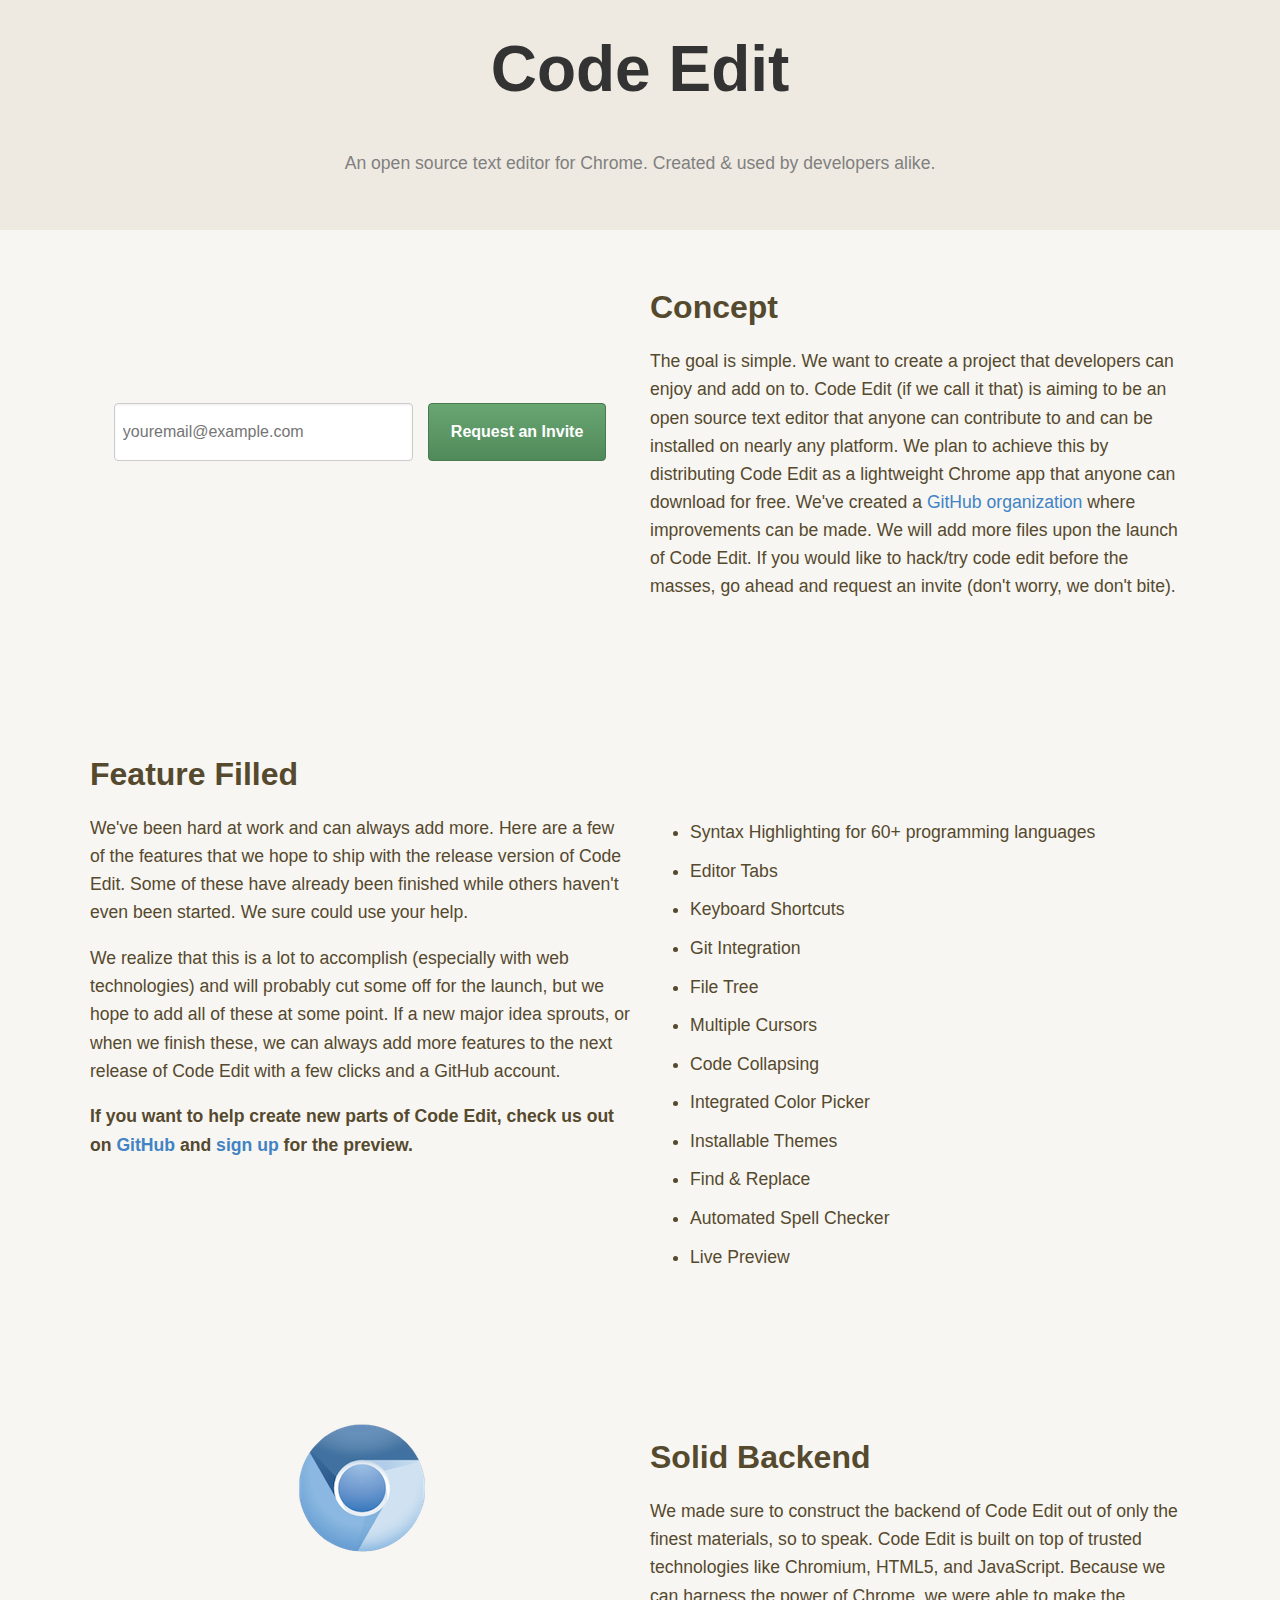
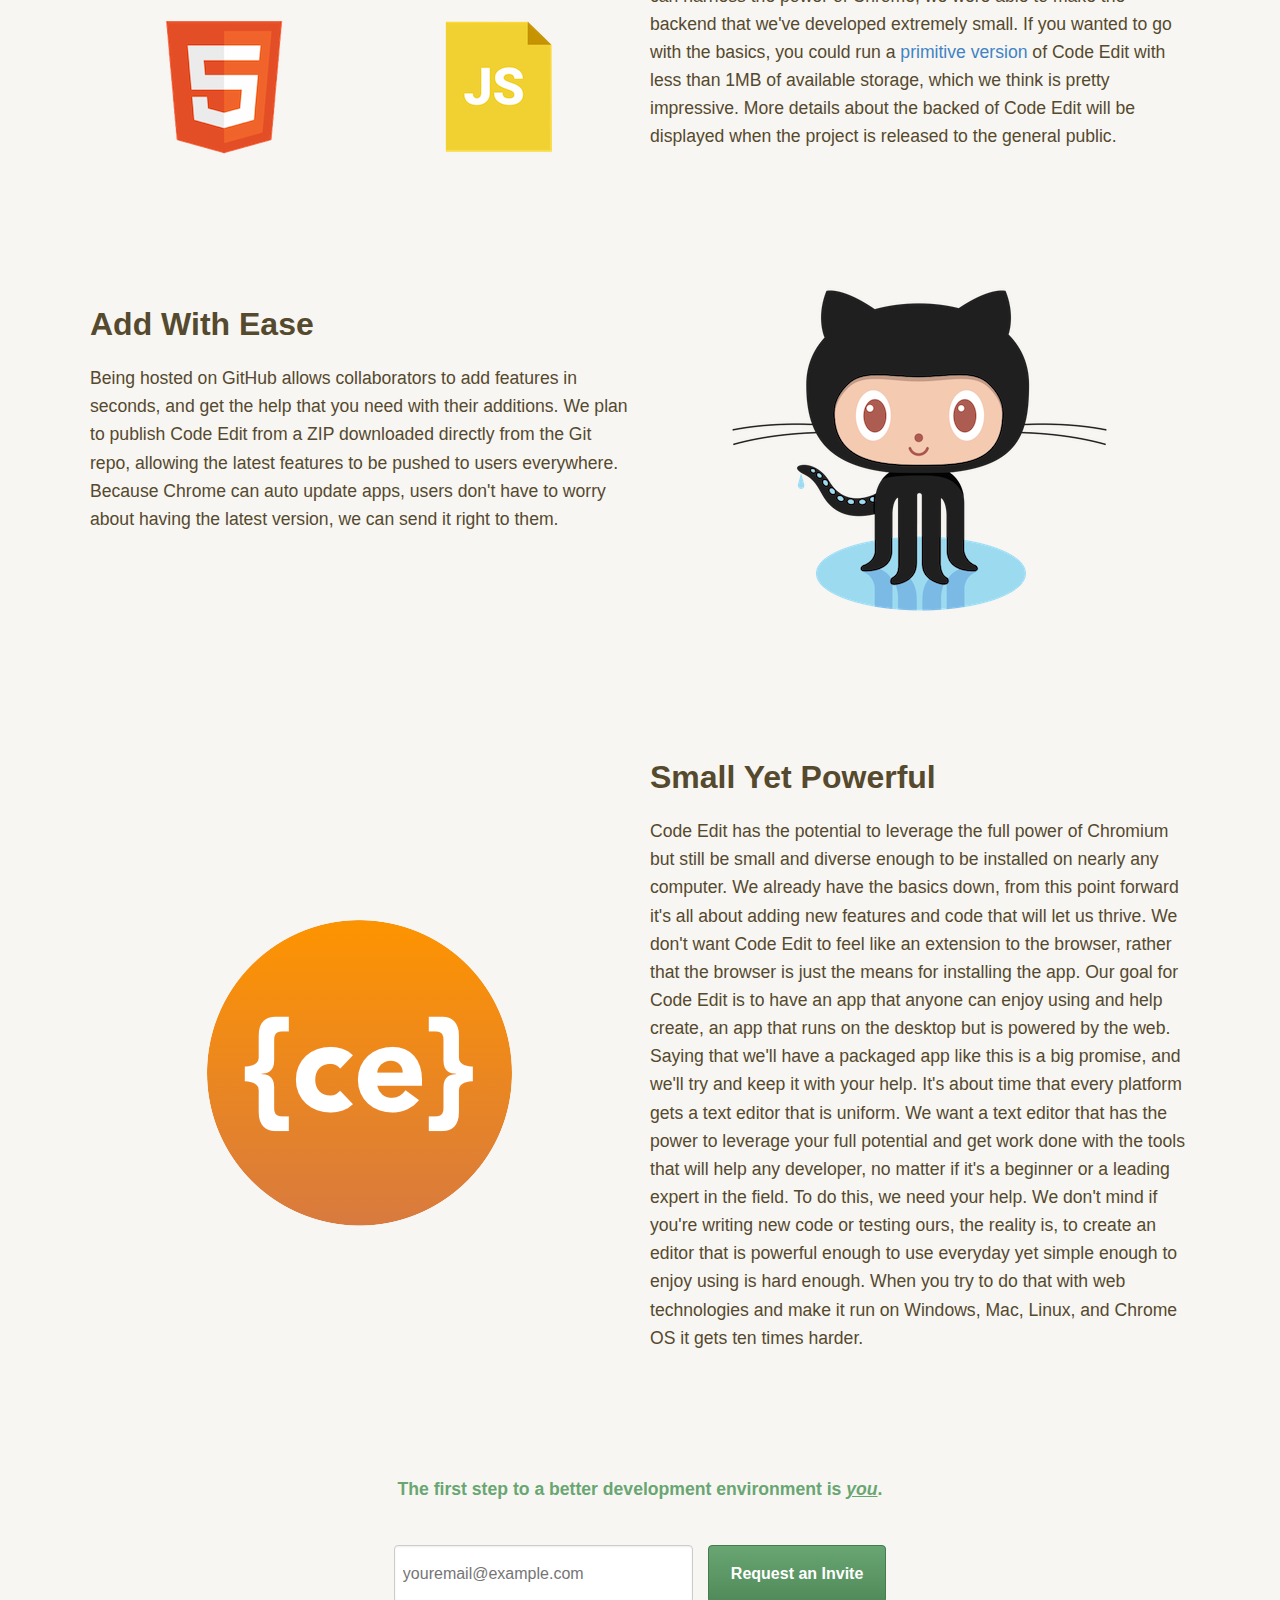
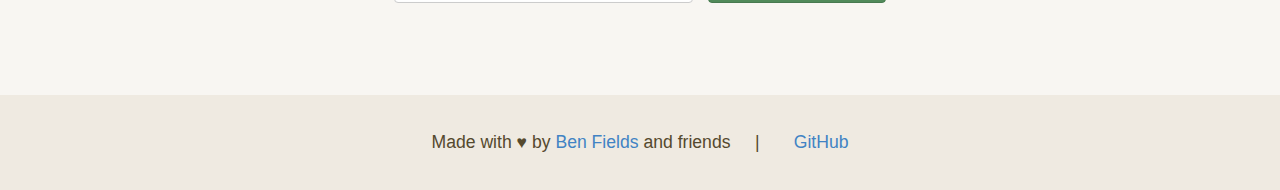
==== index.html @ 4af9ae23 "added home page" ====
<!DOCTYPE html>
<html>
<head>
  <title>Code Edit Preview</title>
  <link rel="stylesheet" type="text/css" href="css/main.css">
  <link rel="stylesheet" type="text/css" href="css/grid.css">
  <link rel="stylesheet" type="text/css" href="css/normalize.css">
  <script src="http://ajax.googleapis.com/ajax/libs/jquery/2.0.0/jquery.min.js"></script>
</head>
<body>
  <script>
  (function(i,s,o,g,r,a,m){i['GoogleAnalyticsObject']=r;i[r]=i[r]||function(){
  (i[r].q=i[r].q||[]).push(arguments)},i[r].l=1*new Date();a=s.createElement(o),
  m=s.getElementsByTagName(o)[0];a.async=1;a.src=g;m.parentNode.insertBefore(a,m)
  })(window,document,'script','//www.google-analytics.com/analytics.js','ga');

  ga('create', 'UA-42557789-13', 'codeedit.github.io');
  ga('send', 'pageview');

</script>
  <center>
    <div id="top"></div>
    <div class="header">
      <h1 class="headerOne">Code Edit</h1>
      <p class="tagText">An open source text editor for Chrome. Created &amp; used by developers alike.</p>
    </div>
  </center>
  <div class="grid grid-pad">
    <div class="col-1-2">
      <div class="content">
        <iframe src="invite/invite-form.html" width="100%" height="170em" style="border:none; margin-top: 7em;">
          <p>Hmmm... Your browser doesn't seem to support iframes. Go <a href="invite-form.html">here</a> to request an invite.</p>
        </iframe>
      </div>
    </div>
    <div class="col-1-2">
      <div class="content">
        <h1>Concept</h1>
        <p>The goal is simple. We want to create a project that developers can enjoy and add on to. Code Edit (if we call it that) is aiming to be an open source text editor that anyone can contribute to and can be installed on nearly any platform. We plan to achieve this by distributing Code Edit as a lightweight Chrome app that anyone can download for free. We've created a <a href="https://github.com/codeedit/">GitHub organization</a> where improvements can be made. We will add more files upon the launch of Code Edit. If you would like to hack/try code edit before the masses, go ahead and request an invite (don't worry, we don't bite).</p>
      </div>
    </div>
  </div>
  <hr class="hline">
  <div class="grid grid-pad">
    <div class="col-1-2">
      <div class="content">
        <h1>Feature Filled</h1> <!-- Feature Rich?? -->
        <p>We've been hard at work and can always add more. Here are a few of the features that we hope to ship with the release version of Code Edit. Some of these have already been finished while others haven't even been started. We sure could use your help. </p>

        <p>We realize that this is a lot to accomplish (especially with web technologies) and will probably cut some off for the launch, but we hope to add all of these at some point. If a new major idea sprouts, or when we finish these, we can always add more features to the next release of Code Edit with a few clicks and a GitHub account. </p>
        <p><b>If you want to help create new parts of Code Edit, check us out on <a href="https://github.com/codeedit">GitHub</a> and <a href="#top">sign up</a> for the preview.</b></p>
      </div>
    </div>
    <div class="col-1-2">
      <div class="content">
        <br><br><br><br>
        <ul>
          <li>Syntax Highlighting for 60+ programming languages</li>
          <li>Editor Tabs</li>
          <li>Keyboard Shortcuts</li>
          <li>Git Integration</li>
          <li>File Tree</li>
          <li>Multiple Cursors</li>
          <li>Code Collapsing</li>
          <li>Integrated Color Picker</li>
          <li>Installable Themes</li>
          <li>Find &amp; Replace</li>
          <li>Automated Spell Checker</li>
          <li>Live Preview</li>
        </ul>
      </div>
    </div>
  </div>
  <hr class="hline">
  <div class="grid grid-pad">
    <div class="col-1-2">
      <div class="content">
        <center>
          <img src="img/backend.png" alt="Solid Technologies" class="showNoneMobile">
        </center>
      </div>
    </div>
    <div class="col-1-2">
      <div class="content">
        <h1>Solid Backend</h1>
        <p>We made sure to construct the backend of Code Edit out of only the finest materials, so to speak. Code Edit is built on top of trusted technologies like Chromium, HTML5, and JavaScript. Because we can harness the power of Chrome, we were able to make the backend that we've developed extremely small. If you wanted to go with the basics, you could run a <a href="https://github.com/codeedit/dirt/">primitive version</a> of Code Edit with less than 1MB of available storage, which we think is pretty impressive. More details about the backed of Code Edit will be displayed when the project is released to the general public.</p>
      </div>
    </div>
  </div>
  <hr class="hline">
<div class="grid grid-pad">
  <div class="col-1-2">
    <div class="content">
      <h1>Add With Ease</h1>
      <p>Being hosted on GitHub allows collaborators to add features in seconds, and get the help that you need with their additions. We plan to publish Code Edit from a ZIP downloaded directly from the Git repo, allowing the latest features to be pushed to users everywhere. Because Chrome can auto update apps, users don't have to worry about having the latest version, we can send it right to them.</p>
    </div>
  </div>
  <div class="col-1-2">
    <div class="content">
      <center>
        <img src="img/Octocat.png" alt="GitHub's Octocat Logo" class="showNoneMobile">
      </center>
    </div>
  </div>
</div>
<hr class="hline">
<div class="grid grid-pad">
  <div class="col-1-2">
    <div class="content">
      <center>
        <img src="img/file_edit.png" alt="Code Edit Logo" class="showNoneMobile" style="padding-top: 11em;">
      </center>
    </div>
  </div>
  <div class="col-1-2">
    <div class="content">
      <h1>Small Yet Powerful</h1>
      <p>Code Edit has the potential to leverage the full power of Chromium but still be small and diverse enough to be installed on nearly any computer. We already have the basics down, from this point forward it's all about adding new features and code that will let us thrive. We don't want Code Edit to feel like an extension to the browser, rather that the browser is just the means for installing the app. Our goal for Code Edit is to have an app that anyone can enjoy using and help create, an app that runs on the desktop but is powered by the web. Saying that we'll have a packaged app like this is a big promise, and we'll try and keep it with your help. It's about time that every platform gets a text editor that is uniform. We want a text editor that has the power to leverage your full potential and get work done with the tools that will help any developer, no matter if it's a beginner or a leading expert in the field. To do this, we need your help.  We don't mind if you're writing new code or testing ours, the reality is, to create an editor that is powerful enough to use everyday yet simple enough to enjoy using is hard enough. When you try to do that with web technologies and make it run on Windows, Mac, Linux, and Chrome OS it gets ten times harder.</p>
    </div>
  </div>
</div>
<hr class="hline">
<center>
  <p style="color: #68a672;"><b>The first step to a better development environment is <u><i>you</i></u>.</b></p>
  <iframe src="invite/invite-form.html" width="100%" height="170em" style="border:none;">
    <p>Hmmm... Your browser doesn't seem to support iframes. Go <a href="invite-form.html">here</a> to request an invite.</p>
  </iframe>
</center>
<div class="footer">
  <center>
    <p>Made with &hearts; by <a href="http://ben-fields.com/">Ben Fields</a> and friends &nbsp;  &nbsp; |  &nbsp;  &nbsp; &nbsp;  <a href="https://github.com/codeedit/">GitHub</a></p>
  </center>
</div>
<script type="text/javascript">
      $(document).ready(function(){
  $('a[href^="#"]').on('click',function (e) {
      e.preventDefault();

      var target = this.hash,
      $target = $(target);

      $('html, body').stop().animate({
          'scrollTop': $target.offset().top
      }, 900, 'swing', function () {
          window.location.hash = target;
      });
  });
});

$(document).ready(function(){
    $('img').on('dragstart', function(){
        return false;
    });
});
    </script>
</body>
</html>
---- css/main.css ----
@import url(http://fonts.googleapis.com/css?family=Scada:400,700);

body {
  font-family: "Helvetica Neue", Helvetica, arial, 'Lucida Grande', sans-serif, 'Scada';
  background:#f8f6f2;
  color: #55492e;
}
a{
  color: #4183c4;
  text-decoration: none;
}
a:hover,
a:focus {
  text-decoration: underline;
}
a:active {
  color: #3269a0;
  text-decoration: underline;
}
.headerOne {
  font-size: 4em;
  color: #333333; /* #0099cc */
  margin-top: 0;
  padding-top: .5em;
}
.tagText {
  color: #808080;
  padding-bottom: 3em;
}
.header {
  background: #efeae1;
}
.h1 {
  font-size: 40px;
  font-weight: 300;
}
p {
  line-height: 1.6;
  font-size: 1.1em;
  display: block;
  -webkit-margin-before: 1em;
  -webkit-margin-after: 1em;
  -webkit-margin-start: 0px;
  -webkit-margin-end: 0px;
}
li {
  padding-bottom: 1em;
  font-size: 1.1em;
}
hr.hline {
    border: 0;
    height: 5em;
    background: transparent;
    width: 90%;
}
.footer {
  background: #efeae1;
  padding: 1em;
}
.arrow-up {
	width: 0;
	height: 0;
	border-left: .1em solid transparent;
	border-right: .1em solid transparent;

	border-bottom: .1em solid #66595c;
}
a.topLink {
  text-decoration:none;
  color: #66595c;
}
---- css/grid.css ----
*, *:after, *:before {
	-webkit-box-sizing: border-box;
	-moz-box-sizing: border-box;
	box-sizing: border-box;
}

body {
	margin: 0px;
}

[class*='col-'] {
	float: left;
	padding-right: 20px;
}

[class*='col-']:last-of-type {
	padding-right: 0px;
}

.grid {
	width: 100%;
	max-width: 1140px;
	min-width: 755px;
	margin: 0 auto;
	overflow: hidden;
}

.grid:after {
	content: "";
	display: table;
	clear: both;
}

.grid-pad {
	padding: 20px 0 0px 20px;
}

.grid-pad > [class*='col-']:last-of-type {
	padding-right: 20px;
}

.push-right {
	float: right;
}

/* Content Columns */

.col-1-1 {
	width: 100%;
}
.col-2-3, .col-8-12 {
	width: 66.66%;
}

.col-1-2, .col-6-12 {
	width: 50%;
}

.col-1-3, .col-4-12 {
	width: 33.33%;
}

.col-1-4, .col-3-12 {
	width: 25%;
}

.col-1-5 {
	width: 20%;
}

.col-1-6, .col-2-12 {
	width: 16.667%;
}

.col-1-7 {
	width: 14.28%;
}

.col-1-8 {
	width: 12.5%;
}

.col-1-9 {
	width: 11.1%;
}

.col-1-10 {
	width: 10%;
}

.col-1-11 {
	width: 9.09%;
}

.col-1-12 {
	width: 8.33%
}

/* Layout Columns */

.col-11-12 {
	width: 91.66%
}

.col-10-12 {
	width: 83.333%;
}

.col-9-12 {
	width: 75%;
}

.col-5-12 {
	width: 41.66%;
}

.col-7-12 {
	width: 58.33%
}

@media handheld, only screen and (max-width: 767px) {


	.grid {
		width: 100%;
		min-width: 0;
		margin-left: 0px;
		margin-right: 0px;
		padding-left: 0px;
		padding-right: 0px;
	}

	[class*='col-'] {
		width: auto;
		float: none;
		margin-left: 0px;
		margin-right: 0px;
		margin-top: 10px;
		margin-bottom: 10px;
		padding-left: 20px;
		padding-right: 20px;
	}
	img.showNoneMobile {
		display: none;
	}
}
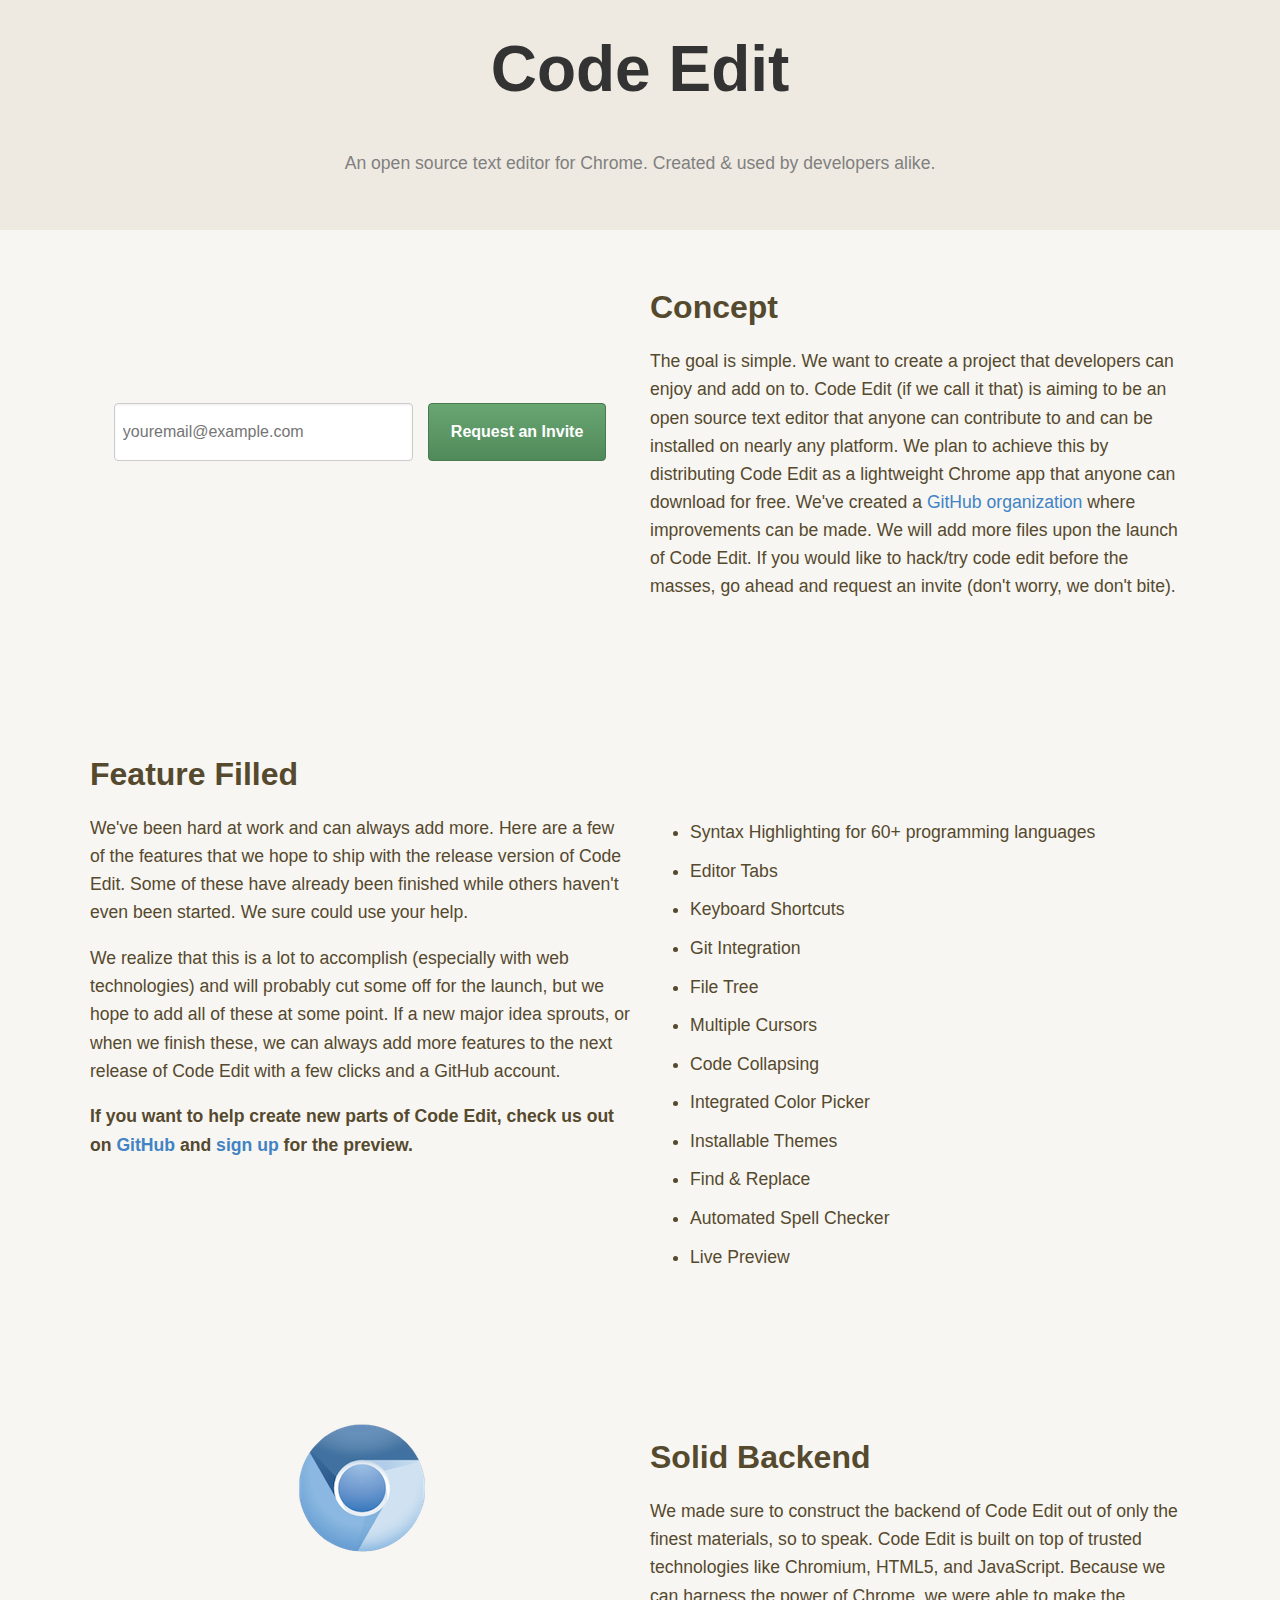
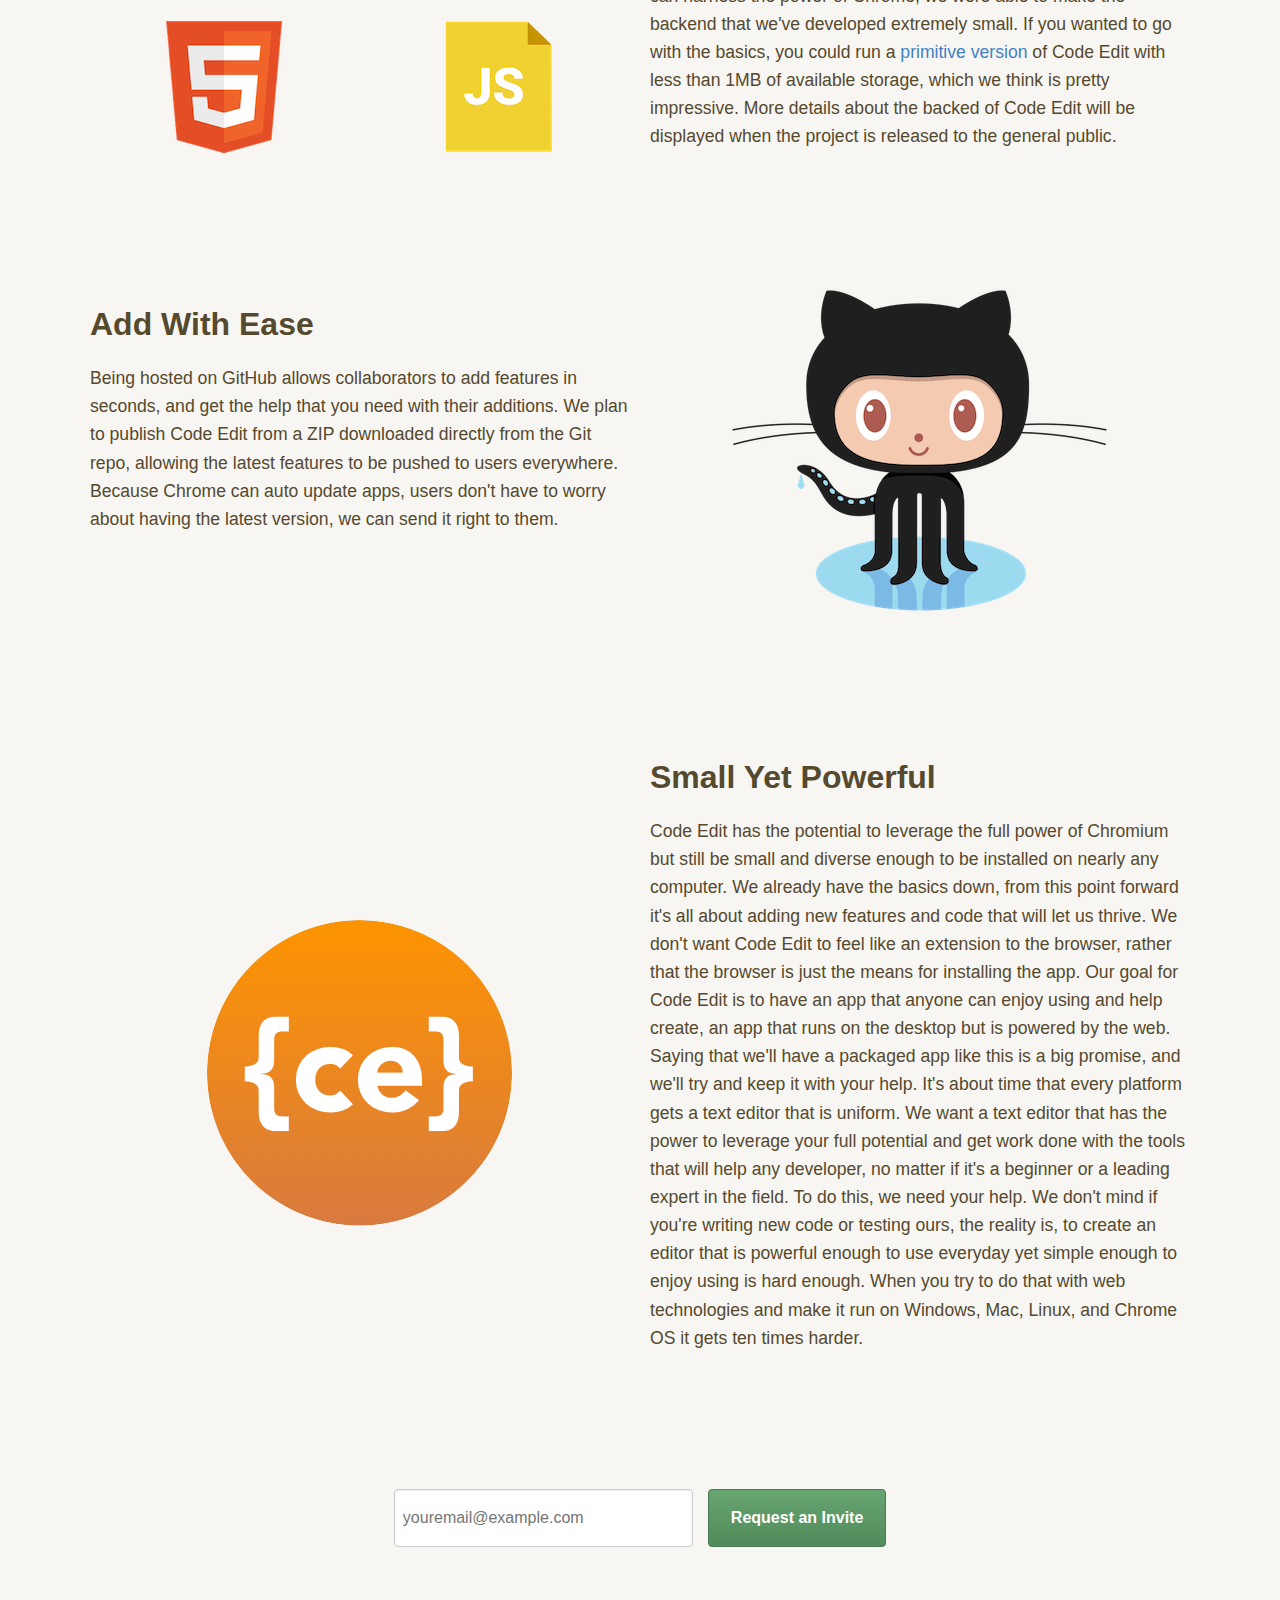
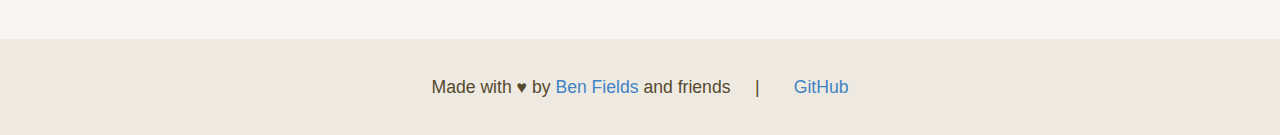
==== commit a50b62d5: "updated" ====
--- a/index.html
+++ b/index.html
@@ -121,7 +121,6 @@
 </div>
 <hr class="hline">
 <center>
-  <p style="color: #68a672;"><b>The first step to a better development environment is <u><i>you</i></u>.</b></p>
   <iframe src="invite/invite-form.html" width="100%" height="170em" style="border:none;">
     <p>Hmmm... Your browser doesn't seem to support iframes. Go <a href="invite-form.html">here</a> to request an invite.</p>
   </iframe>
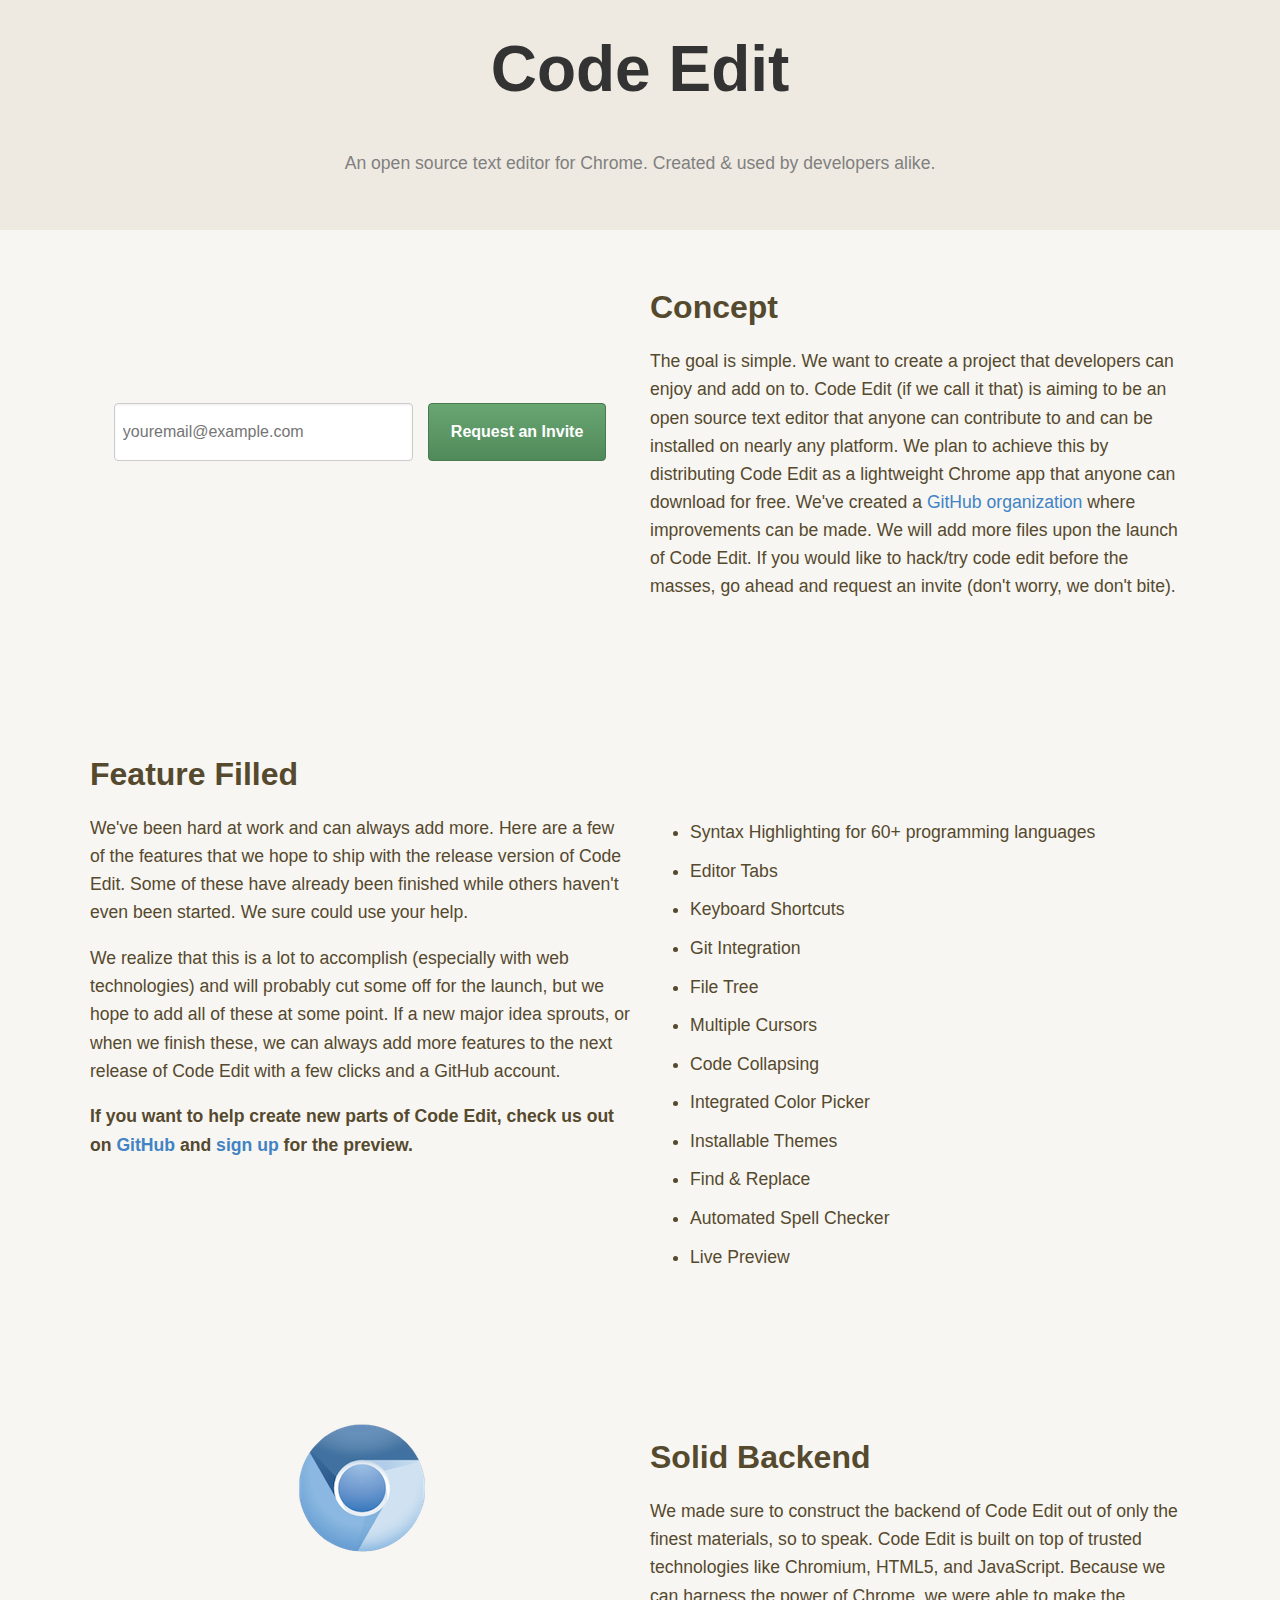
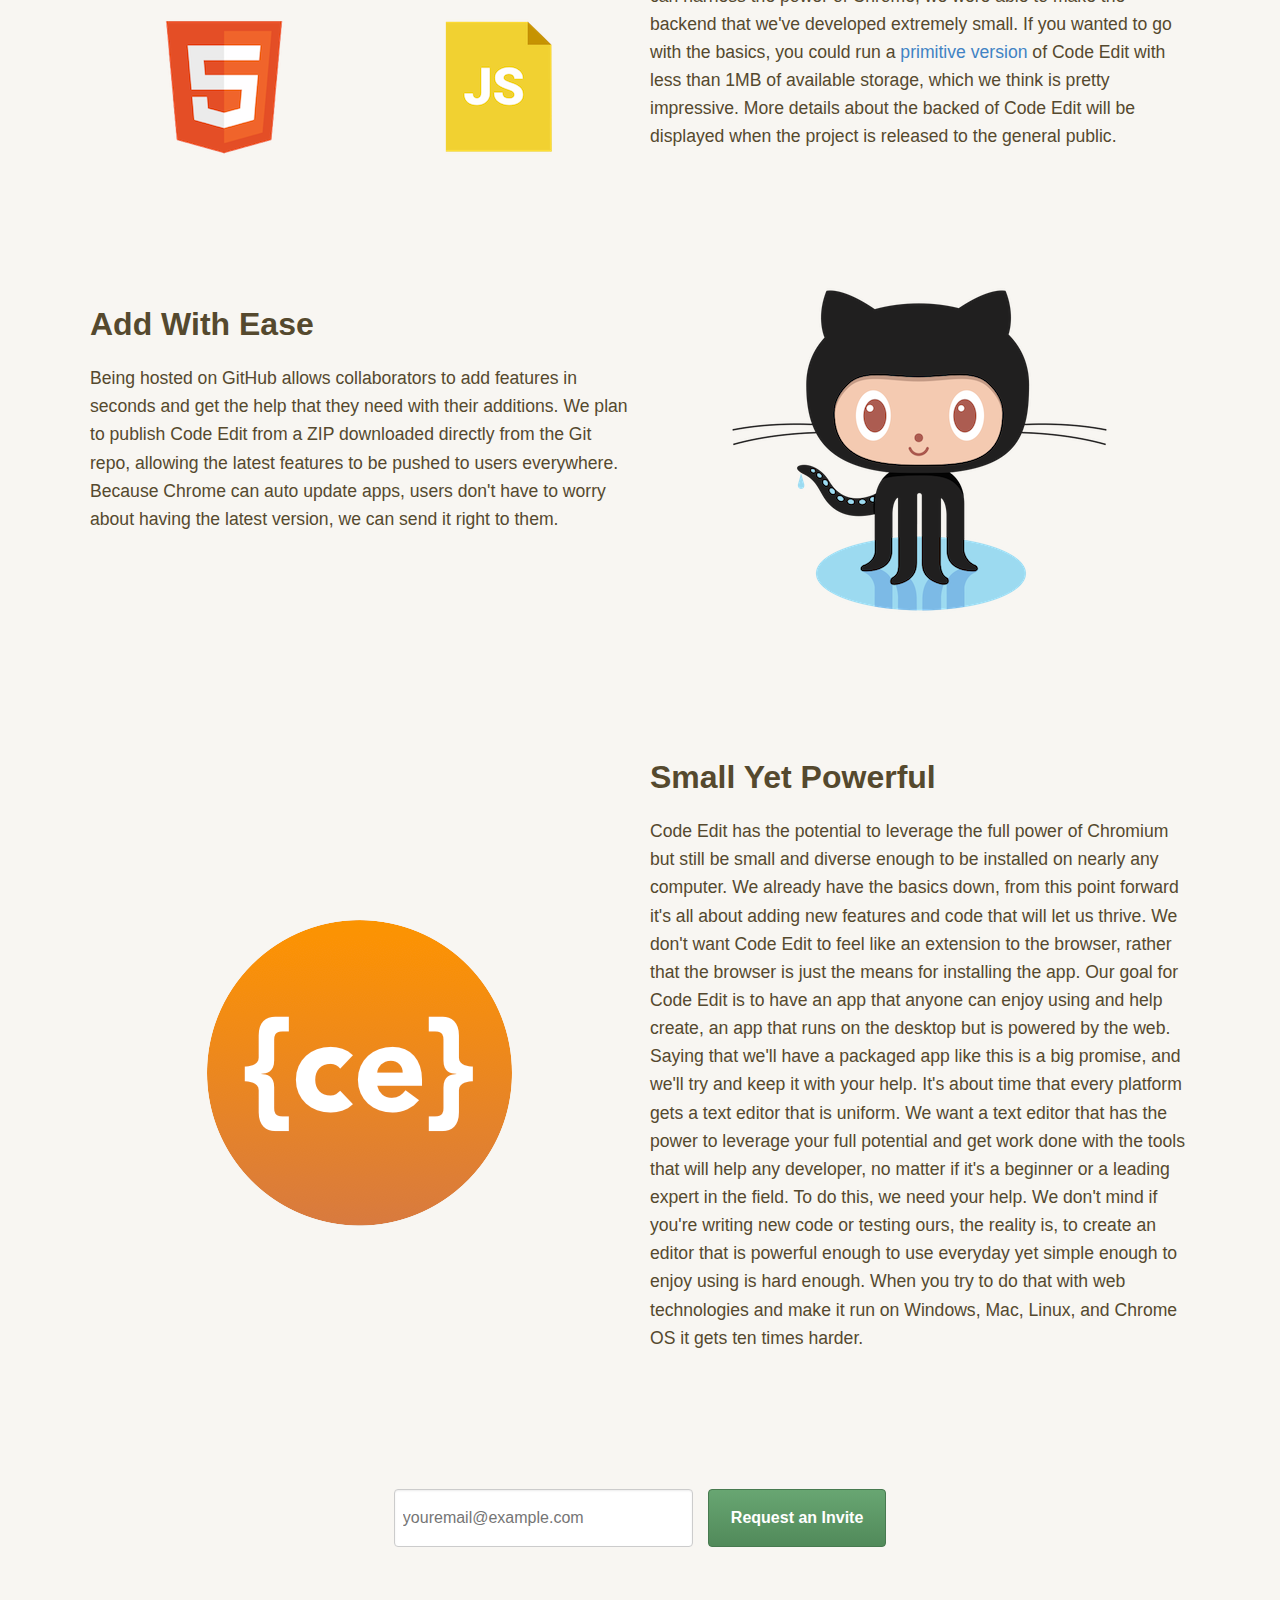
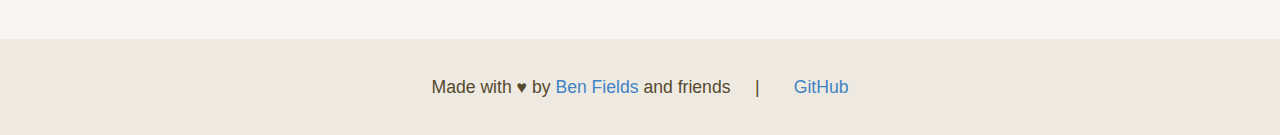
==== commit 1872fa96: "grammar" ====
--- a/index.html
+++ b/index.html
@@ -1,7 +1,7 @@
 <!DOCTYPE html>
 <html>
 <head>
-  <title>Code Edit Preview</title>
+  <title>Code Edit</title>
   <link rel="stylesheet" type="text/css" href="css/main.css">
   <link rel="stylesheet" type="text/css" href="css/grid.css">
   <link rel="stylesheet" type="text/css" href="css/normalize.css">
@@ -92,7 +92,7 @@
   <div class="col-1-2">
     <div class="content">
       <h1>Add With Ease</h1>
-      <p>Being hosted on GitHub allows collaborators to add features in seconds, and get the help that you need with their additions. We plan to publish Code Edit from a ZIP downloaded directly from the Git repo, allowing the latest features to be pushed to users everywhere. Because Chrome can auto update apps, users don't have to worry about having the latest version, we can send it right to them.</p>
+      <p>Being hosted on GitHub allows collaborators to add features in seconds and get the help that they need with their additions. We plan to publish Code Edit from a ZIP downloaded directly from the Git repo, allowing the latest features to be pushed to users everywhere. Because Chrome can auto update apps, users don't have to worry about having the latest version, we can send it right to them.</p>
     </div>
   </div>
   <div class="col-1-2">
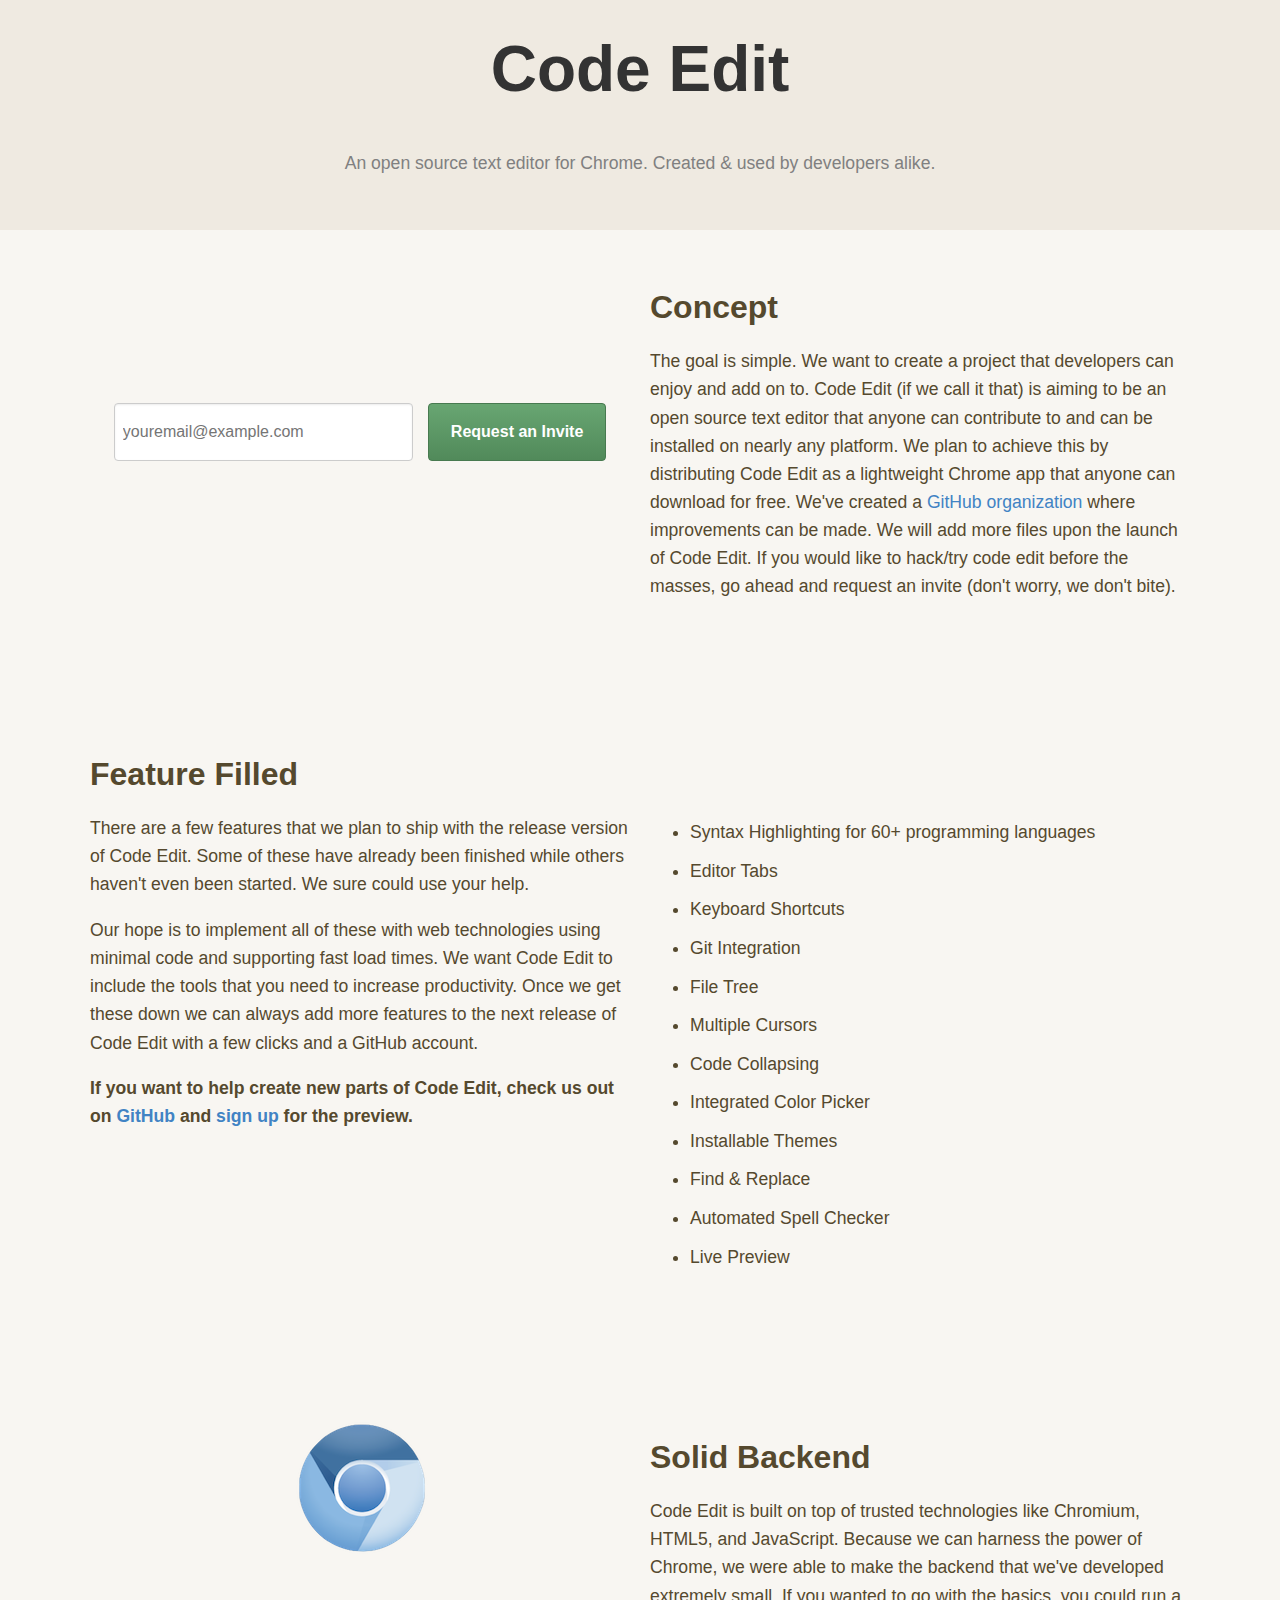
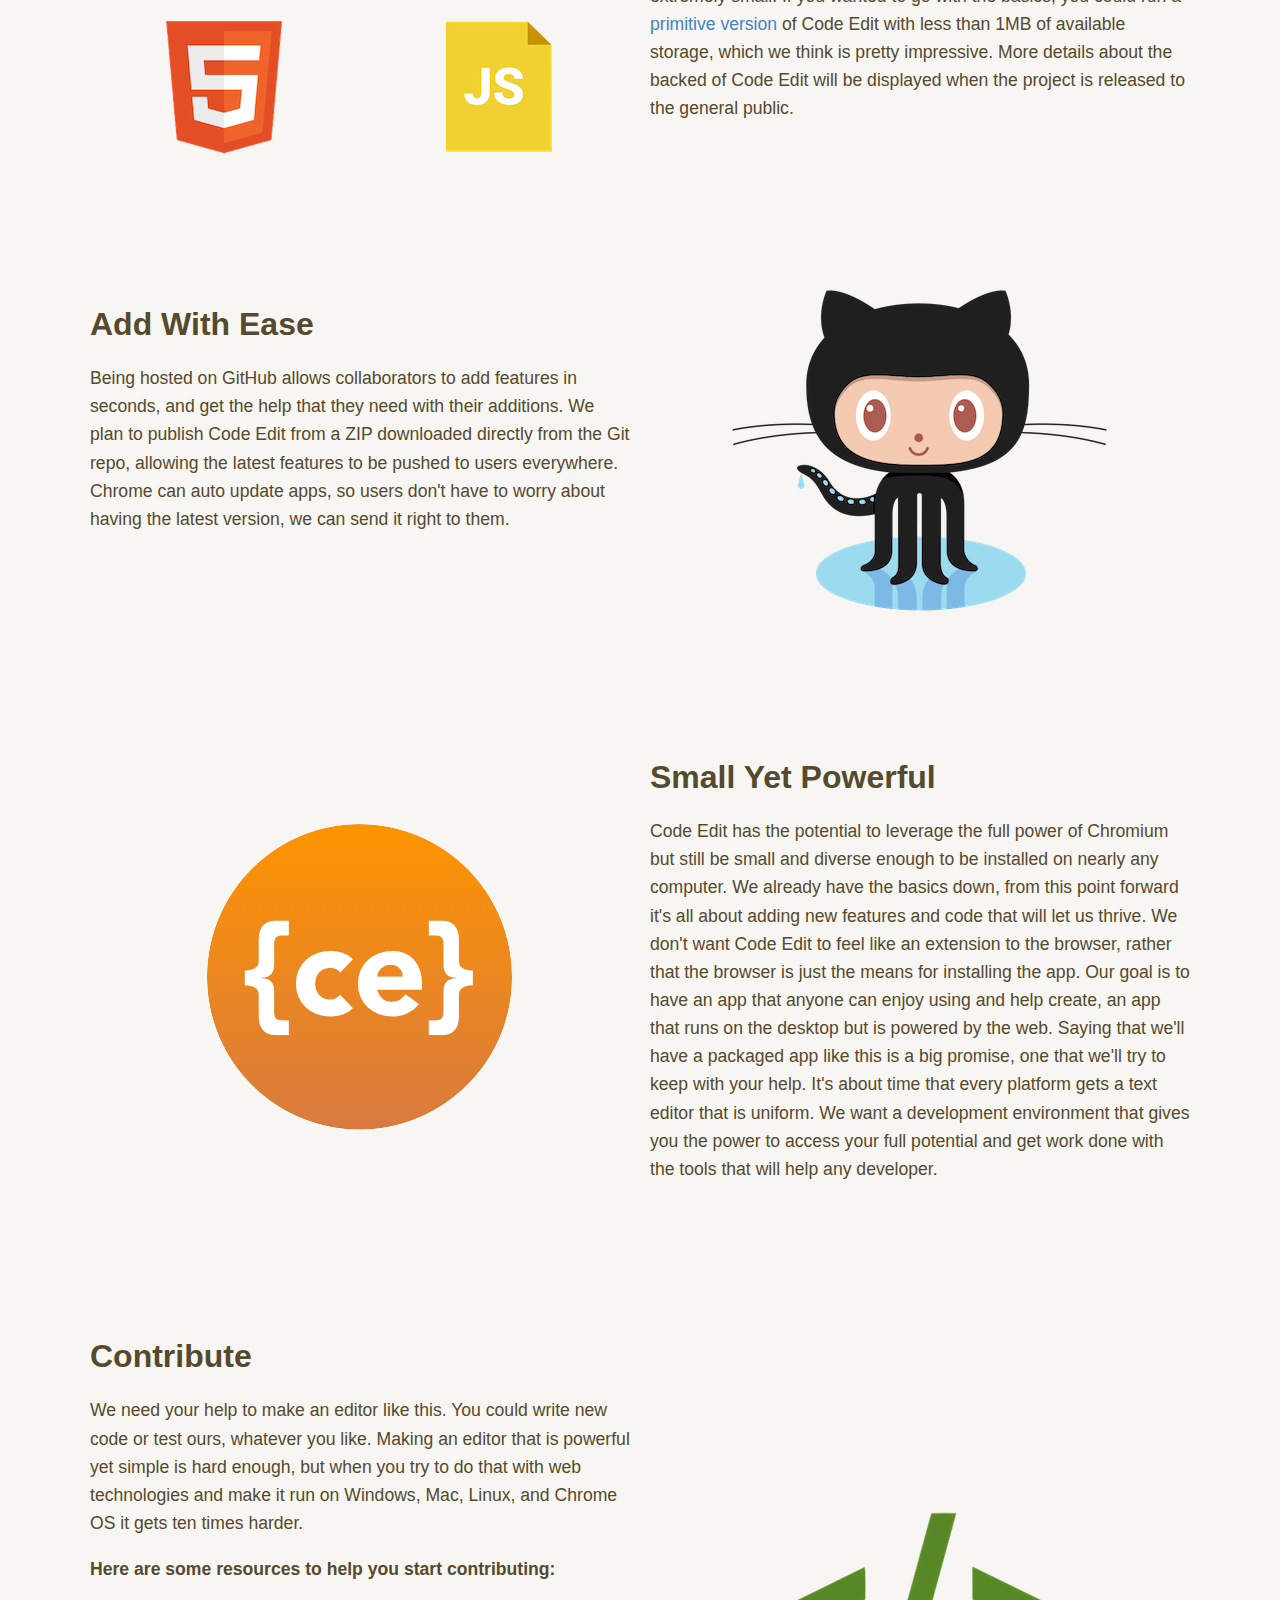
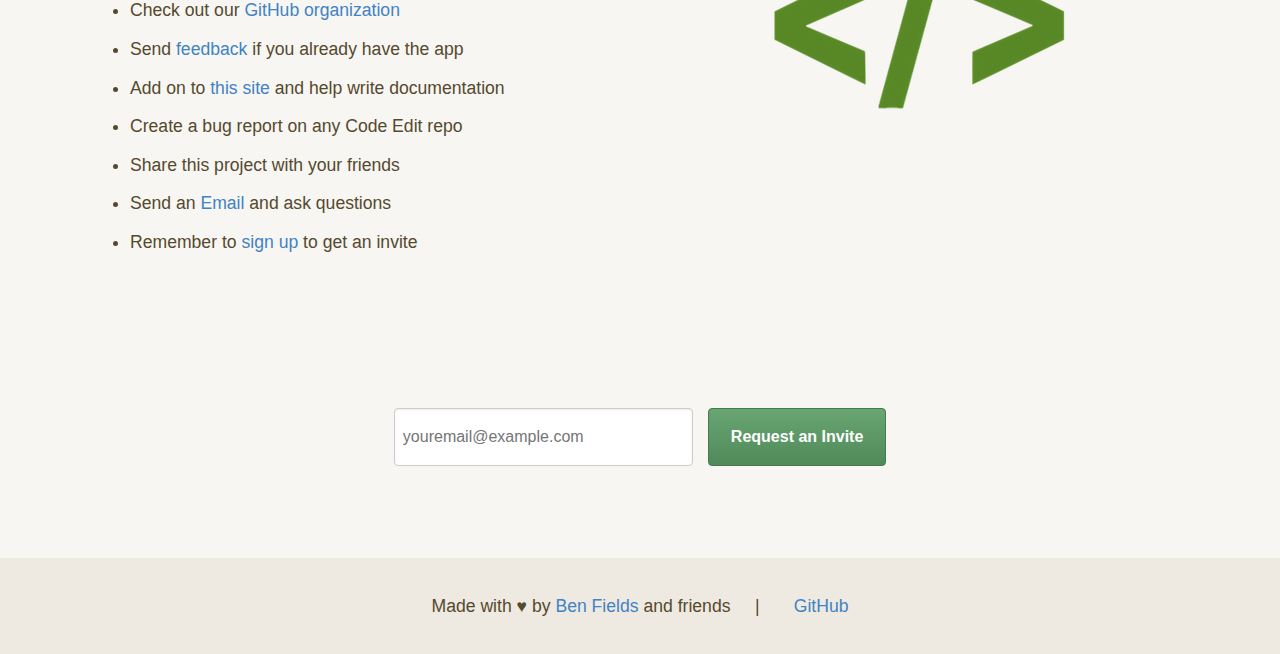
==== commit 09f8e679: "added contributing" ====
--- a/index.html
+++ b/index.html
@@ -45,9 +45,9 @@
     <div class="col-1-2">
       <div class="content">
         <h1>Feature Filled</h1> <!-- Feature Rich?? -->
-        <p>We've been hard at work and can always add more. Here are a few of the features that we hope to ship with the release version of Code Edit. Some of these have already been finished while others haven't even been started. We sure could use your help. </p>
+        <p>There are a few features that we plan to ship with the release version of Code Edit. Some of these have already been finished while others haven't even been started. We sure could use your help. </p>
 
-        <p>We realize that this is a lot to accomplish (especially with web technologies) and will probably cut some off for the launch, but we hope to add all of these at some point. If a new major idea sprouts, or when we finish these, we can always add more features to the next release of Code Edit with a few clicks and a GitHub account. </p>
+        <p>Our hope is to implement all of these with web technologies using minimal code and supporting fast load times. We want Code Edit to include the tools that you need to increase productivity. Once we get these down we can always add more features to the next release of Code Edit with a few clicks and a GitHub account. </p>
         <p><b>If you want to help create new parts of Code Edit, check us out on <a href="https://github.com/codeedit">GitHub</a> and <a href="#top">sign up</a> for the preview.</b></p>
       </div>
     </div>
@@ -83,7 +83,7 @@
     <div class="col-1-2">
       <div class="content">
         <h1>Solid Backend</h1>
-        <p>We made sure to construct the backend of Code Edit out of only the finest materials, so to speak. Code Edit is built on top of trusted technologies like Chromium, HTML5, and JavaScript. Because we can harness the power of Chrome, we were able to make the backend that we've developed extremely small. If you wanted to go with the basics, you could run a <a href="https://github.com/codeedit/dirt/">primitive version</a> of Code Edit with less than 1MB of available storage, which we think is pretty impressive. More details about the backed of Code Edit will be displayed when the project is released to the general public.</p>
+        <p>Code Edit is built on top of trusted technologies like Chromium, HTML5, and JavaScript. Because we can harness the power of Chrome, we were able to make the backend that we've developed extremely small. If you wanted to go with the basics, you could run a <a href="https://github.com/codeedit/dirt/">primitive version</a> of Code Edit with less than 1MB of available storage, which we think is pretty impressive. More details about the backed of Code Edit will be displayed when the project is released to the general public.</p>
       </div>
     </div>
   </div>
@@ -92,7 +92,7 @@
   <div class="col-1-2">
     <div class="content">
       <h1>Add With Ease</h1>
-      <p>Being hosted on GitHub allows collaborators to add features in seconds and get the help that they need with their additions. We plan to publish Code Edit from a ZIP downloaded directly from the Git repo, allowing the latest features to be pushed to users everywhere. Because Chrome can auto update apps, users don't have to worry about having the latest version, we can send it right to them.</p>
+      <p>Being hosted on GitHub allows collaborators to add features in seconds, and get the help that they need with their additions. We plan to publish Code Edit from a ZIP downloaded directly from the Git repo, allowing the latest features to be pushed to users everywhere. Chrome can auto update apps, so users don't have to worry about having the latest version, we can send it right to them.</p>
     </div>
   </div>
   <div class="col-1-2">
@@ -108,17 +108,52 @@
   <div class="col-1-2">
     <div class="content">
       <center>
-        <img src="img/file_edit.png" alt="Code Edit Logo" class="showNoneMobile" style="padding-top: 11em;">
+        <img src="img/file_edit.png" alt="Code Edit Logo" class="showNoneMobile" style="padding-top: 5em;">
       </center>
     </div>
   </div>
   <div class="col-1-2">
     <div class="content">
       <h1>Small Yet Powerful</h1>
-      <p>Code Edit has the potential to leverage the full power of Chromium but still be small and diverse enough to be installed on nearly any computer. We already have the basics down, from this point forward it's all about adding new features and code that will let us thrive. We don't want Code Edit to feel like an extension to the browser, rather that the browser is just the means for installing the app. Our goal for Code Edit is to have an app that anyone can enjoy using and help create, an app that runs on the desktop but is powered by the web. Saying that we'll have a packaged app like this is a big promise, and we'll try and keep it with your help. It's about time that every platform gets a text editor that is uniform. We want a text editor that has the power to leverage your full potential and get work done with the tools that will help any developer, no matter if it's a beginner or a leading expert in the field. To do this, we need your help.  We don't mind if you're writing new code or testing ours, the reality is, to create an editor that is powerful enough to use everyday yet simple enough to enjoy using is hard enough. When you try to do that with web technologies and make it run on Windows, Mac, Linux, and Chrome OS it gets ten times harder.</p>
+      <p>Code Edit has the potential to leverage the full power of Chromium but still be small and diverse enough to be installed on nearly any computer. We already have the basics down, from this point forward it's all about adding new features and code that will let us thrive. We don't want Code Edit to feel like an extension to the browser, rather that the browser is just the means for installing the app. Our goal is to have an app that anyone can enjoy using and help create, an app that runs on the desktop but is powered by the web. Saying that we'll have a packaged app like this is a big promise, one that we'll try to keep with your help. It's about time that every platform gets a text editor that is uniform. We want a development environment that gives you the power to access your full potential and get work done with the tools that will help any developer.</p>
     </div>
   </div>
 </div>
+<hr class="hline">
+<div class="grid grid-pad">
+  <div class="col-1-2">
+    <div class="content">
+      <h1>Contribute</h1>
+      <p>We need your help to make an editor like this.  You could write new code or test ours, whatever you like. Making an editor that is powerful yet simple is hard enough, but when you try to do that with web technologies and make it run on Windows, Mac, Linux, and Chrome OS it gets ten times harder.</p>
+      <p><b>Here are some resources to help you start contributing:</b></p>
+      <p>
+      <ul>
+        <li>Check out our <a href="https://github.com/codeedit/">GitHub organization</a></li>
+        <li>Send <a href="http://codeedit.github.io/feedback">feedback</a> if you already have the app</li>
+        <li>Add on to <a href="https://github.com/codeedit/codeedit.github.io/">this site</a> and help write documentation</li>
+        <li>Create a bug report on any Code Edit repo</li>
+        <li>Share this project with your friends</li>
+        <li>Send an <a href="mailto:benfields01@gmail.com">Email</a> and ask questions</li>
+        <li>Remember to <a href="#top">sign up</a> to get an invite</li>
+      </ul>
+      </p>
+    </div>
+  </div>
+  <div class="col-1-2">
+    <div class="content">
+      <center>
+        <img src="img/code.png" alt="Let's Code!" class="showNoneMobile" style="padding-top: 11em;">
+      </center>
+    </div>
+  </div>
+</div>
+
+
+
+
+
+<!-- To do this, we need your help.  We don't mind if you're writing new code or testing ours, the reality is, to create an editor that is powerful enough to use everyday yet simple enough to enjoy using is hard enough. When you try to do that with web technologies and make it run on Windows, Mac, Linux, and Chrome OS it gets ten times harder. -->
+
 <hr class="hline">
 <center>
   <iframe src="invite/invite-form.html" width="100%" height="170em" style="border:none;">
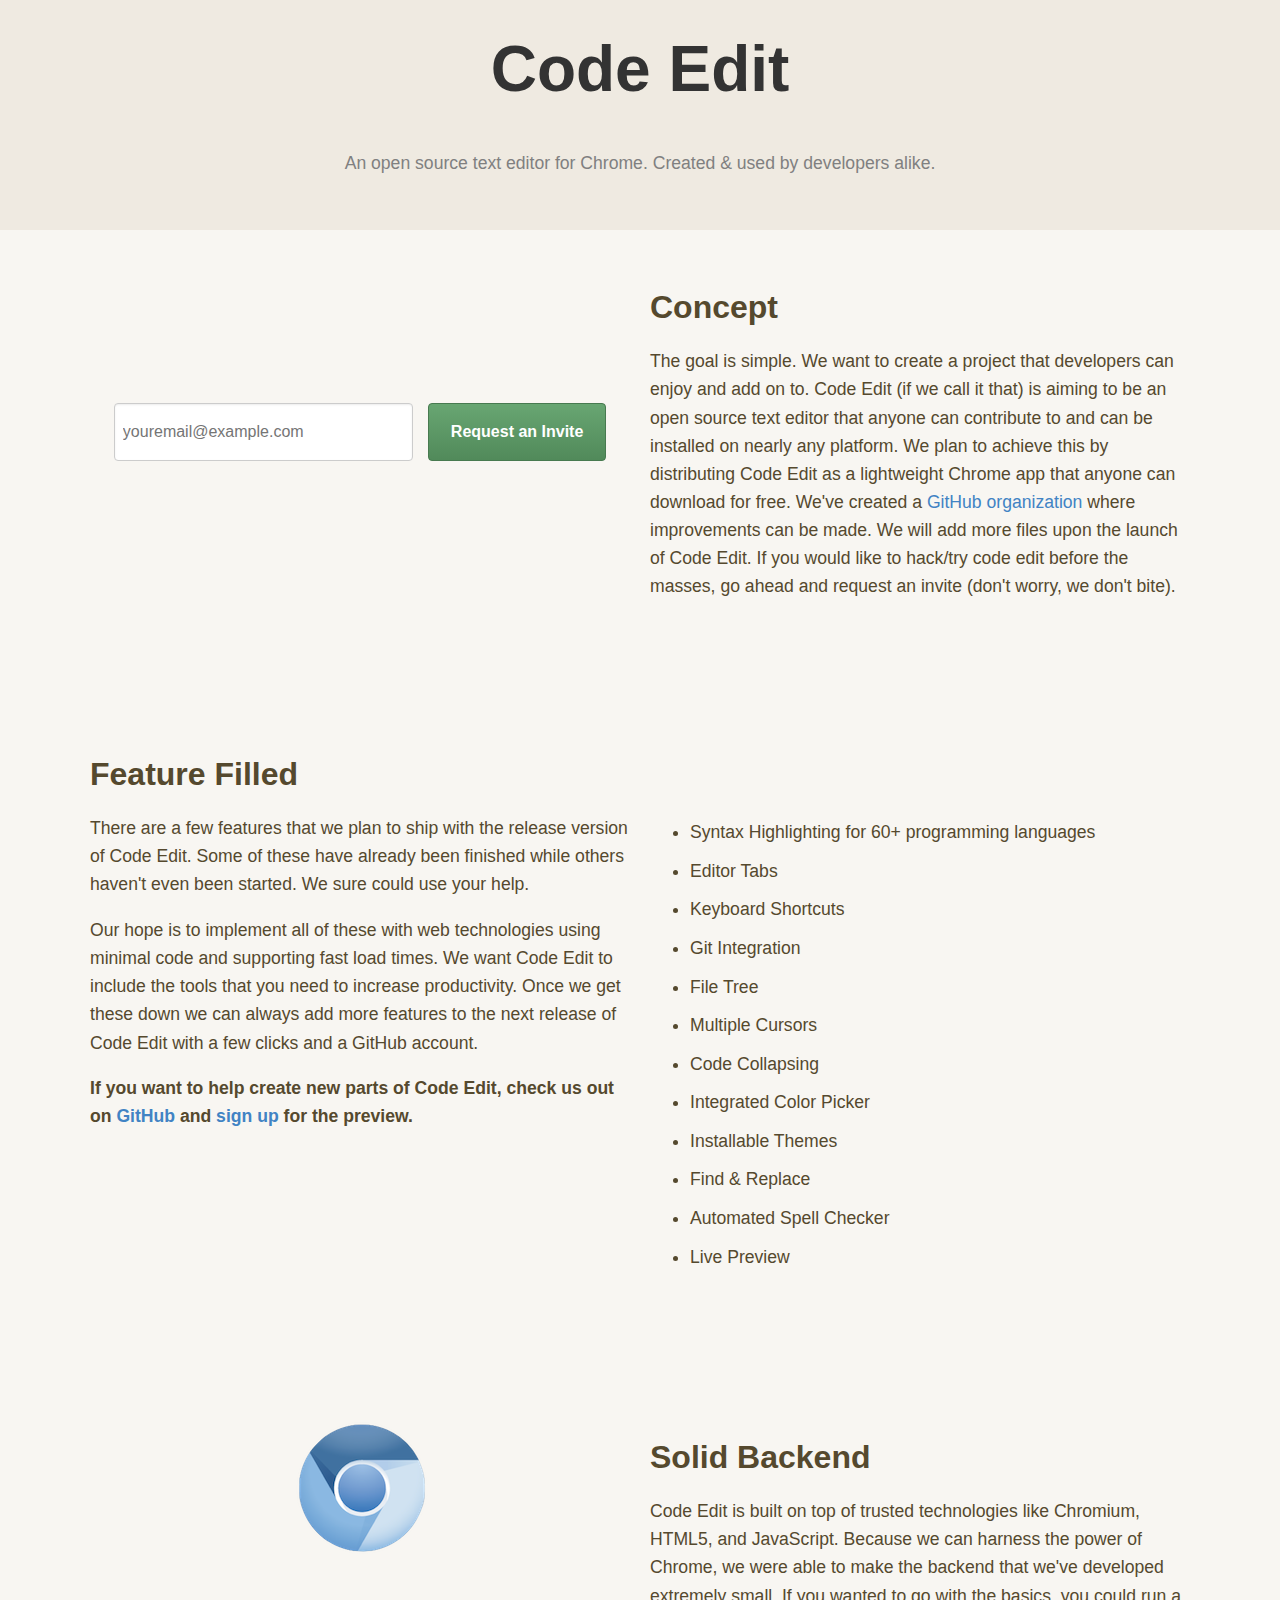
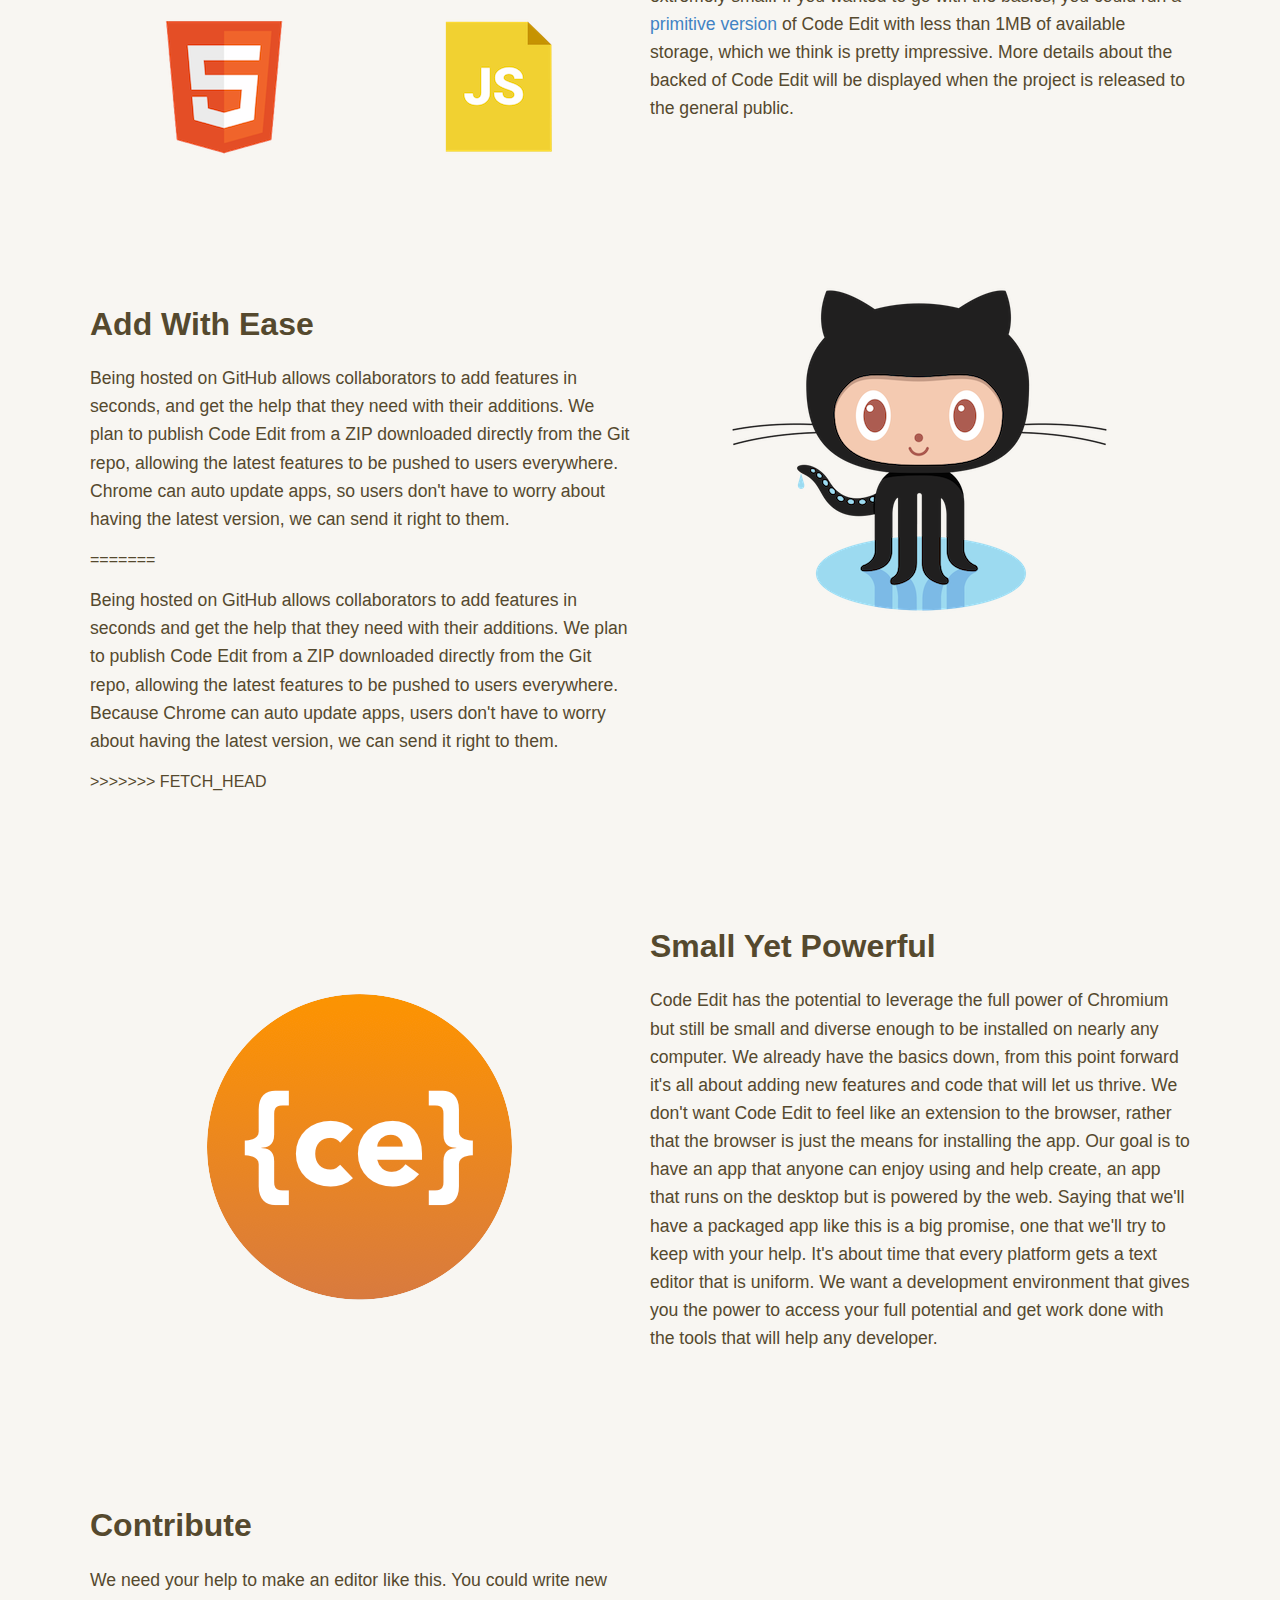
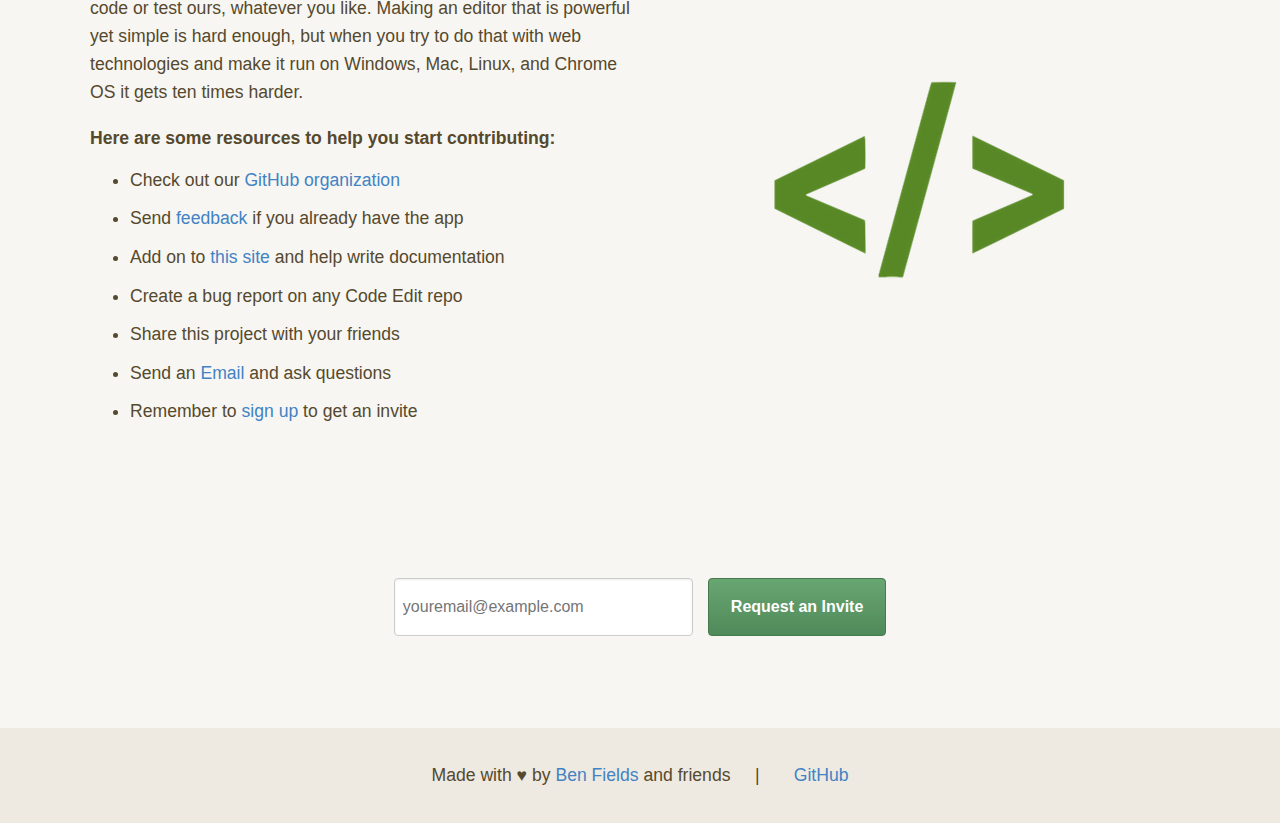
==== commit 32d1afd0: "Merge branch 'master' of https://github.com/codeedit/codeedit.github.io" ====
--- a/index.html
+++ b/index.html
@@ -93,6 +93,9 @@
     <div class="content">
       <h1>Add With Ease</h1>
       <p>Being hosted on GitHub allows collaborators to add features in seconds, and get the help that they need with their additions. We plan to publish Code Edit from a ZIP downloaded directly from the Git repo, allowing the latest features to be pushed to users everywhere. Chrome can auto update apps, so users don't have to worry about having the latest version, we can send it right to them.</p>
+=======
+      <p>Being hosted on GitHub allows collaborators to add features in seconds and get the help that they need with their additions. We plan to publish Code Edit from a ZIP downloaded directly from the Git repo, allowing the latest features to be pushed to users everywhere. Because Chrome can auto update apps, users don't have to worry about having the latest version, we can send it right to them.</p>
+>>>>>>> FETCH_HEAD
     </div>
   </div>
   <div class="col-1-2">
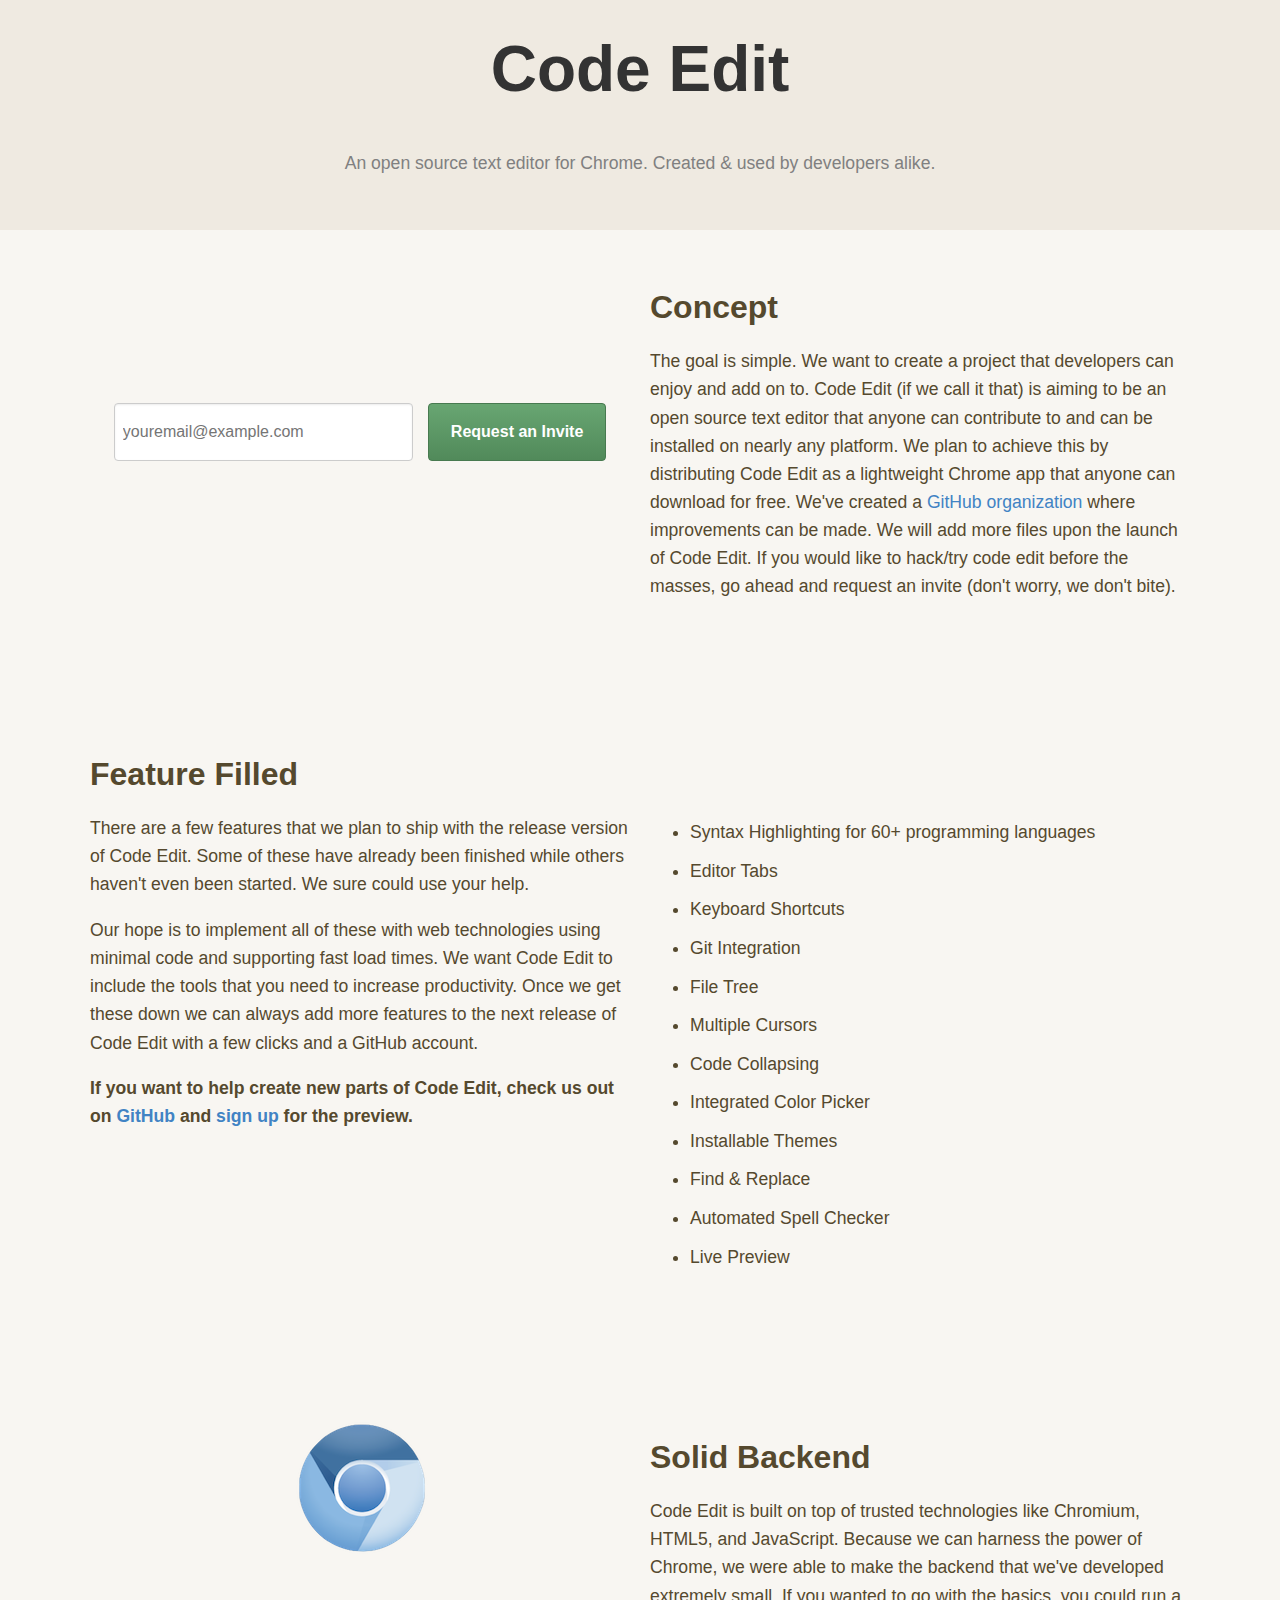
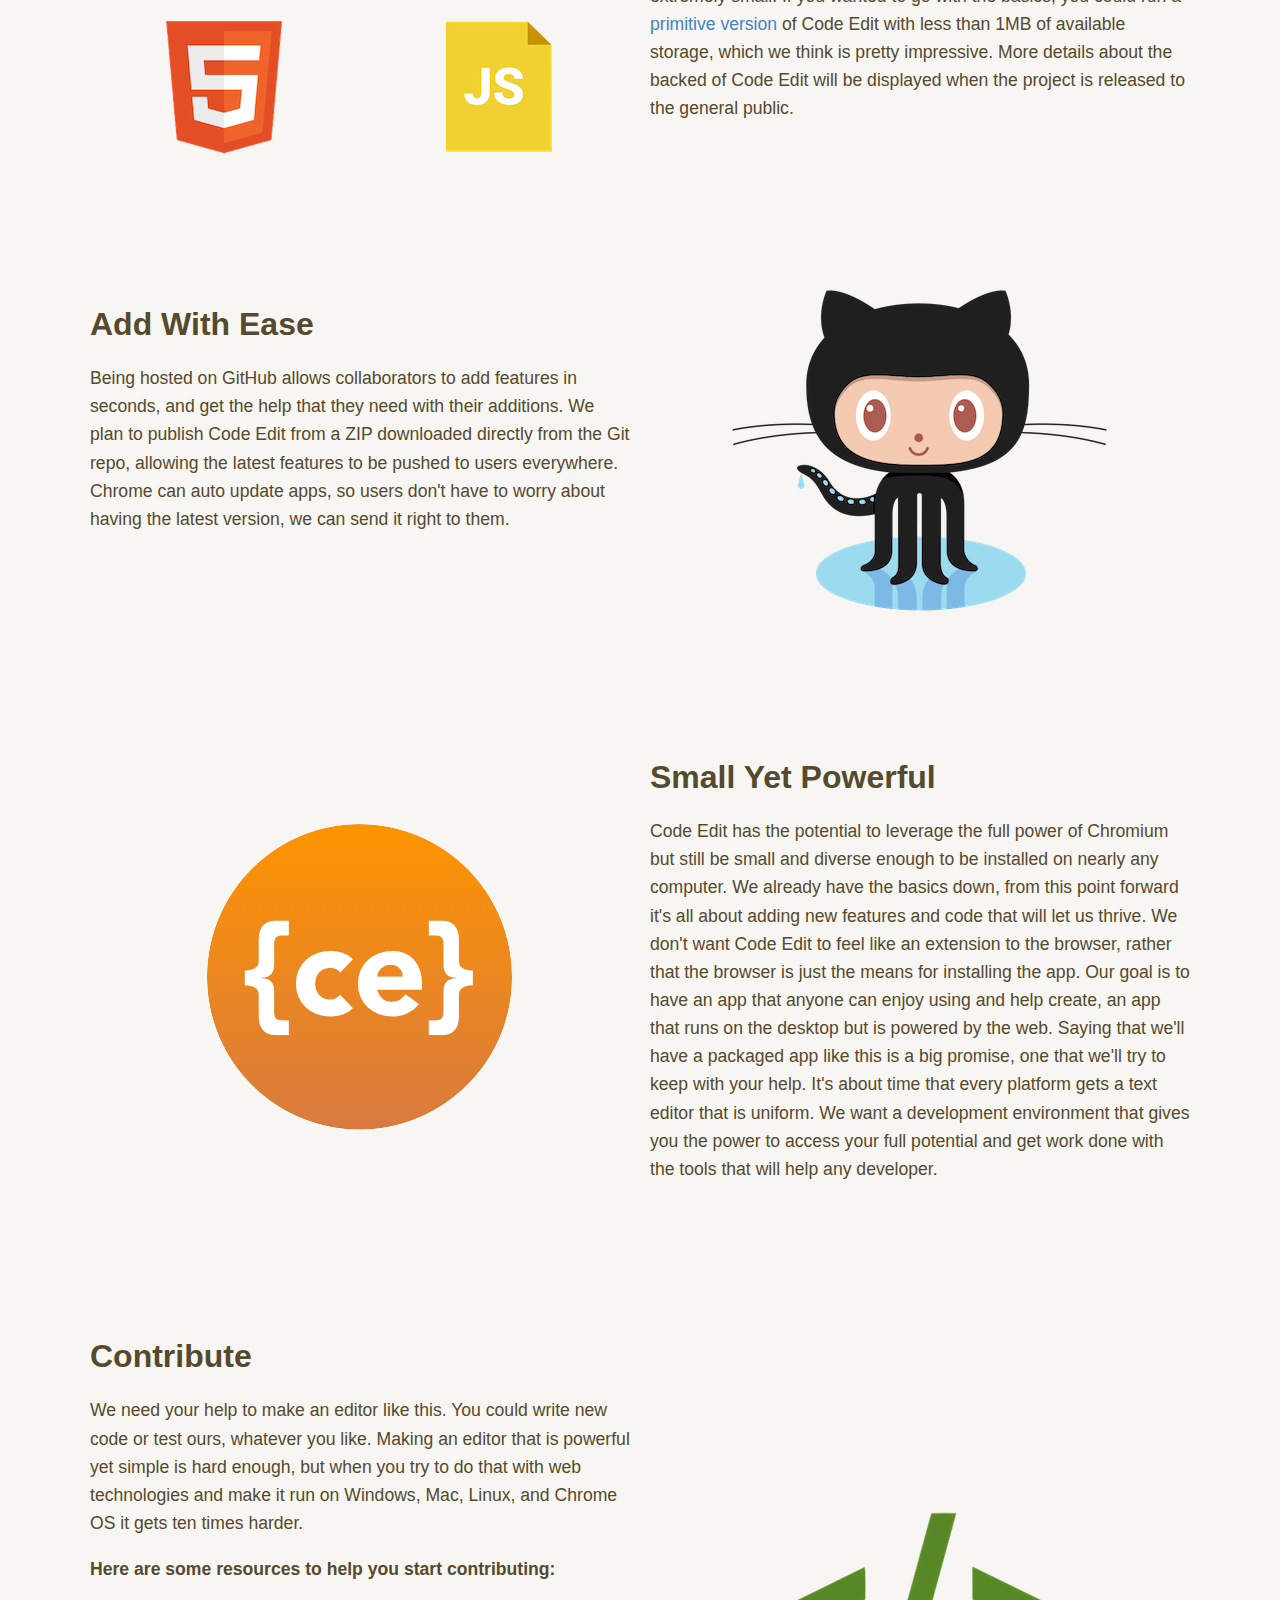
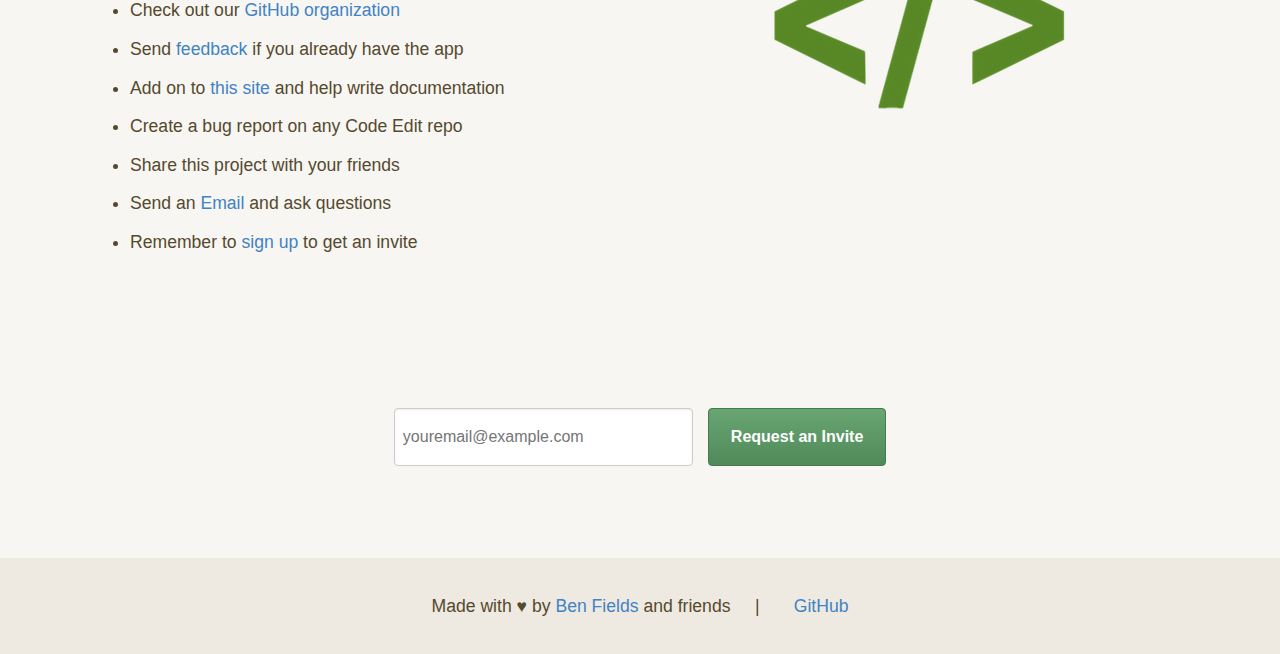
==== commit a9a49a93: "fix" ====
--- a/index.html
+++ b/index.html
@@ -93,9 +93,7 @@
     <div class="content">
       <h1>Add With Ease</h1>
       <p>Being hosted on GitHub allows collaborators to add features in seconds, and get the help that they need with their additions. We plan to publish Code Edit from a ZIP downloaded directly from the Git repo, allowing the latest features to be pushed to users everywhere. Chrome can auto update apps, so users don't have to worry about having the latest version, we can send it right to them.</p>
-=======
-      <p>Being hosted on GitHub allows collaborators to add features in seconds and get the help that they need with their additions. We plan to publish Code Edit from a ZIP downloaded directly from the Git repo, allowing the latest features to be pushed to users everywhere. Because Chrome can auto update apps, users don't have to worry about having the latest version, we can send it right to them.</p>
->>>>>>> FETCH_HEAD
+      
     </div>
   </div>
   <div class="col-1-2">
